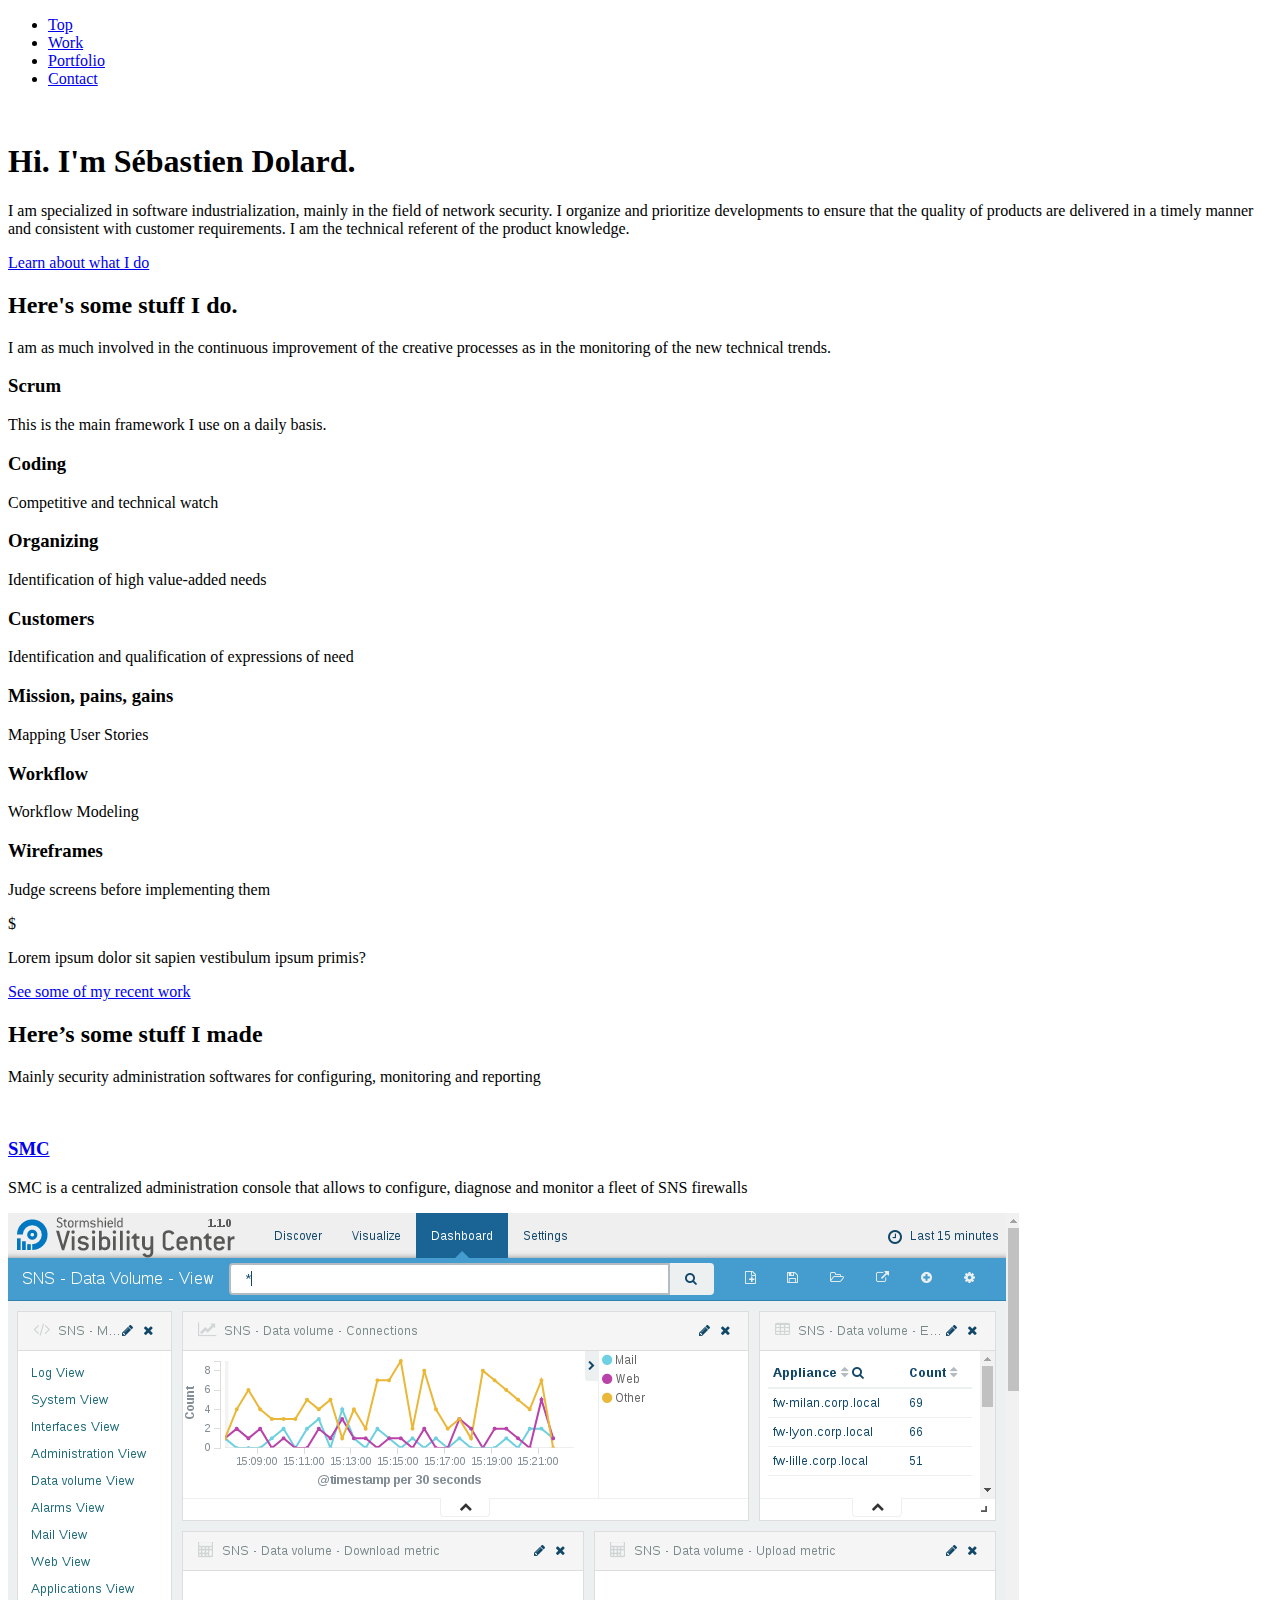
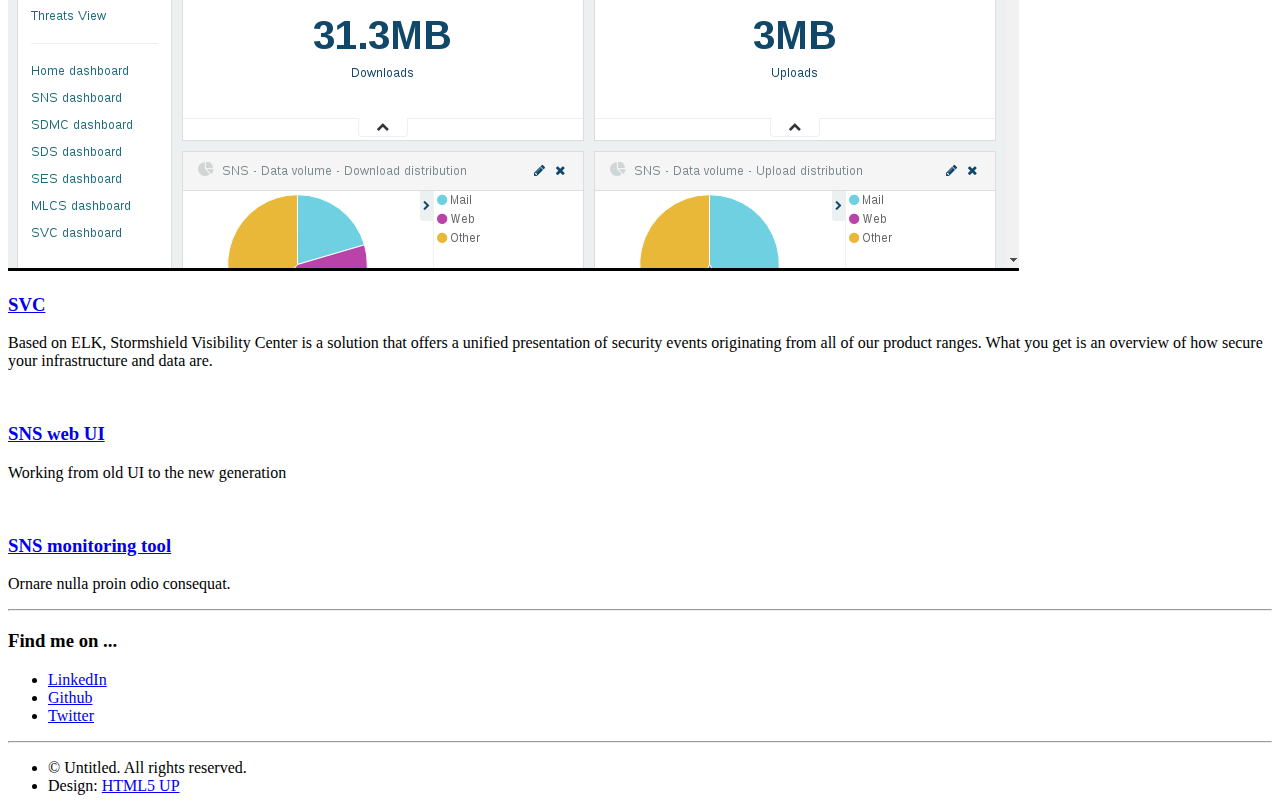
==== index.html @ f57983d5 "Personnal WP - V1" ====
<!DOCTYPE HTML>
<!--
	Miniport by HTML5 UP
	html5up.net | @ajlkn
	Free for personal and commercial use under the CCA 3.0 license (html5up.net/license)
-->
<html>

<head>
	<title>Miniport by HTML5 UP</title>
	<meta charset="utf-8" />
	<meta name="viewport" content="width=device-width, initial-scale=1" />
	<!--[if lte IE 8]><script src="assets/js/ie/html5shiv.js"></script><![endif]-->
	<link rel="stylesheet" href="assets/css/main.css" />
	<!--[if lte IE 8]><link rel="stylesheet" href="assets/css/ie8.css" /><![endif]-->
	<!--[if lte IE 9]><link rel="stylesheet" href="assets/css/ie9.css" /><![endif]-->
</head>

<body>

	<!-- Nav -->
	<nav id="nav">
		<ul class="container">
			<li><a href="#top">Top</a></li>
			<li><a href="#work">Work</a></li>
			<li><a href="#portfolio">Portfolio</a></li>
			<li><a href="#contact">Contact</a></li>
		</ul>
	</nav>

	<!-- Home -->
	<div class="wrapper style1 first">
		<article class="container" id="top">
			<div class="row">
				<div class="4u 12u(mobile)">
					<span class="image fit"><img src="images/sebastien.dolard-682x682.png" alt="" /></span>
				</div>
				<div class="8u 12u(mobile)">
					<header>
						<h1>Hi. I'm <strong>Sébastien Dolard</strong>.</h1>
					</header>
					<p>I am specialized in software industrialization, mainly in the field of network security.
						I organize and prioritize developments to ensure that the quality of products are delivered in a timely manner and consistent with customer requirements.
						I am the technical referent of the product knowledge.</p>
					<a href="#work" class="button big scrolly">Learn about what I do</a>
				</div>
			</div>
		</article>
	</div>

	<!-- Work -->
	<div class="wrapper style2">
		<article id="work">
			<header>
				<h2>Here's some stuff I do.</h2>
				<p>I am as much involved in the continuous improvement of the creative processes as in the monitoring of the new technical trends.</p>
			</header>
			<div class="container">
				<div class="row">
					<div class="4u 12u(mobile)">
						<section class="box style1">
							<span class="icon featured fa-handshake-o"></span>
							<h3>Scrum</h3>
							<p>This is the main framework I use on a daily basis.</p>
						</section>
					</div>
					<div class="4u 12u(mobile)">
						<section class="box style1">
							<span class="icon featured fa-code"></span>
							<h3>Coding</h3>
							<p>Competitive and technical watch</p>
						</section>
					</div>
					<div class="4u 12u(mobile)">
						<section class="box style1">
							<span class="icon featured fa-sort-amount-desc"></span>
							<h3>Organizing</h3>
							<p>Identification of high value-added needs</p>
						</section>
					</div>
				</div>
				<div class="row">
					<div class="4u 12u(mobile)">
						<section class="box style1">
							<span class="icon featured fa-users"></span>
							<h3>Customers</h3>
							<p>Identification and qualification of expressions of need</p>
						</section>
					</div>
					<div class="4u 12u(mobile)">
						<section class="box style1">
							<span class="icon featured fa-map-marker"></span>
							<h3>Mission, pains, gains</h3>
							<p>Mapping User Stories</p>
						</section>
					</div>
					<div class="4u 12u(mobile)">
						<section class="box style1">
							<span class="icon featured fa-map-signs"></span>
							<h3>Workflow</h3>
							<p>Workflow Modeling</p>
						</section>
					</div>
				</div>
				<div class="row">
					<div class="4u 12u(mobile)">
						<section class="box style1">
							<span class="icon featured fa-pencil"></span>
							<h3>Wireframes</h3>
							<p>Judge screens before implementing them</p>
						</section>
					</div>
$
				</div>
			</div>
			<footer>
				<p>Lorem ipsum dolor sit sapien vestibulum ipsum primis?</p>
				<a href="#portfolio" class="button big scrolly">See some of my recent work</a>
			</footer>
		</article>
	</div>

	<!-- Portfolio -->
	<div class="wrapper style3">
		<article id="portfolio">
			<header>
				<h2>Here’s some stuff I made</h2>
				<p>Mainly security administration softwares for configuring, monitoring and reporting</p>
			</header>
			<div class="container">
				<div class="row">
					<div class="4u 12u(mobile)">
						<article class="box style2">
							<a href="#" class="image featured"><img src="images/SMC_vpn.png" alt="" /></a>
							<h3><a href="#">SMC</a></h3>
							<p>SMC is a centralized administration console that allows to configure, diagnose and monitor a fleet of SNS firewalls</p>
						</article>
					</div>
					<div class="4u 12u(mobile)">
						<article class="box style2">
							<a href="#" class="image featured"><img src="images/SVC.png" alt="" /></a>
							<h3><a href="#">SVC</a></h3>
							<p>Based on ELK, Stormshield Visibility Center is a solution that offers a unified presentation of security events originating from all of our product ranges. What you get is an overview of how secure your infrastructure and data are.</p>
						</article>
					</div>
					<div class="4u 12u(mobile)">
						<article class="box style2">
							<a href="#" class="image featured"><img src="images/SNS_WEB_UI.png" alt="" /></a>
							<h3><a href="#">SNS web UI</a></h3
									<p>Working from old UI to the new generation</p>
								</article>
							</div>
						</div>
						<div class="row">
							<div class="4u 12u(mobile)">
								<article class="box style2">
									<a href="#" class="image featured"><img src="images/SMRT.png" alt="" /></a>
									<h3><a href="#">SNS monitoring tool</a></h3>
							<p>Ornare nulla proin odio consequat.</p>
						</article>
					</div>
				</div>
			</div>
			<!-- <footer>
				<p>Lorem ipsum dolor sit sapien vestibulum ipsum primis?</p>
				<a href="#contact" class="button big scrolly">Get in touch with me</a>
			</footer> -->
		</article>
	</div>

	<!-- Contact -->
	<div class="wrapper style4">
		<article id="contact" class="container 75%">
			<!-- <header>
				<h2>Have me make stuff for you.</h2>
				<p>Ornare nulla proin odio consequat sapien vestibulum ipsum sed lorem.</p>
			</header> -->
			<div>
				<!-- <div class="row">
					<div class="12u">
						<form method="post" action="#">
							<div>
								<div class="row">
									<div class="6u 12u(mobile)">
										<input type="text" name="name" id="name" placeholder="Name" />
									</div>
									<div class="6u 12u(mobile)">
										<input type="text" name="email" id="email" placeholder="Email" />
									</div>
								</div>
								<div class="row">
									<div class="12u">
										<input type="text" name="subject" id="subject" placeholder="Subject" />
									</div>
								</div>
								<div class="row">
									<div class="12u">
										<textarea name="message" id="message" placeholder="Message"></textarea>
									</div>
								</div>
								<div class="row 200%">
									<div class="12u">
										<ul class="actions">
											<li><input type="submit" value="Send Message" /></li>
											<li><input type="reset" value="Clear Form" class="alt" /></li>
										</ul>
									</div>
								</div>
							</div>
						</form>
					</div>
				</div> -->
				<div class="row">
					<div class="12u">
						<hr />
						<h3>Find me on ...</h3>
						<ul class="social">
							<li><a href="https://www.linkedin.com/in/sebastien-dolard/" class="icon fa-linkedin"><span class="label">LinkedIn</span></a></li>
							<li><a href="https://github.com/sdolard" class="icon fa-github"><span class="label">Github</span></a></li>
							<li><a href="https://twitter.com/sdolard" class="icon fa-twitter"><span class="label">Twitter</span></a></li>
							<!-- <li><a href="#" class="icon fa-facebook"><span class="label">Facebook</span></a></li> -->
							<!-- <li><a href="#" class="icon fa-dribbble"><span class="label">Dribbble</span></a></li> -->
							<!-- <li><a href="#" class="icon fa-tumblr"><span class="label">Tumblr</span></a></li> -->
							<!-- <li><a href="#" class="icon fa-google-plus"><span class="label">Google+</span></a></li> -->
							<!--
									<li><a href="#" class="icon fa-rss"><span>RSS</span></a></li>
									<li><a href="#" class="icon fa-instagram"><span>Instagram</span></a></li>
									<li><a href="#" class="icon fa-foursquare"><span>Foursquare</span></a></li>
									<li><a href="#" class="icon fa-skype"><span>Skype</span></a></li>
									<li><a href="#" class="icon fa-soundcloud"><span>Soundcloud</span></a></li>
									<li><a href="#" class="icon fa-youtube"><span>YouTube</span></a></li>
									<li><a href="#" class="icon fa-blogger"><span>Blogger</span></a></li>
									<li><a href="#" class="icon fa-flickr"><span>Flickr</span></a></li>
									<li><a href="#" class="icon fa-vimeo"><span>Vimeo</span></a></li>
									-->
						</ul>
						<hr />
					</div>
				</div>
			</div>
			<footer>
				<ul id="copyright">
					<li>&copy; Untitled. All rights reserved.</li>
					<li>Design: <a href="http://html5up.net">HTML5 UP</a></li>
				</ul>
			</footer>
		</article>
	</div>

	<!-- Scripts -->
	<script src="assets/js/jquery.min.js"></script>
	<script src="assets/js/jquery.scrolly.min.js"></script>
	<script src="assets/js/skel.min.js"></script>
	<script src="assets/js/skel-viewport.min.js"></script>
	<script src="assets/js/util.js"></script>
	<!--[if lte IE 8]><script src="assets/js/ie/respond.min.js"></script><![endif]-->
	<script src="assets/js/main.js"></script>

</body>

</html>
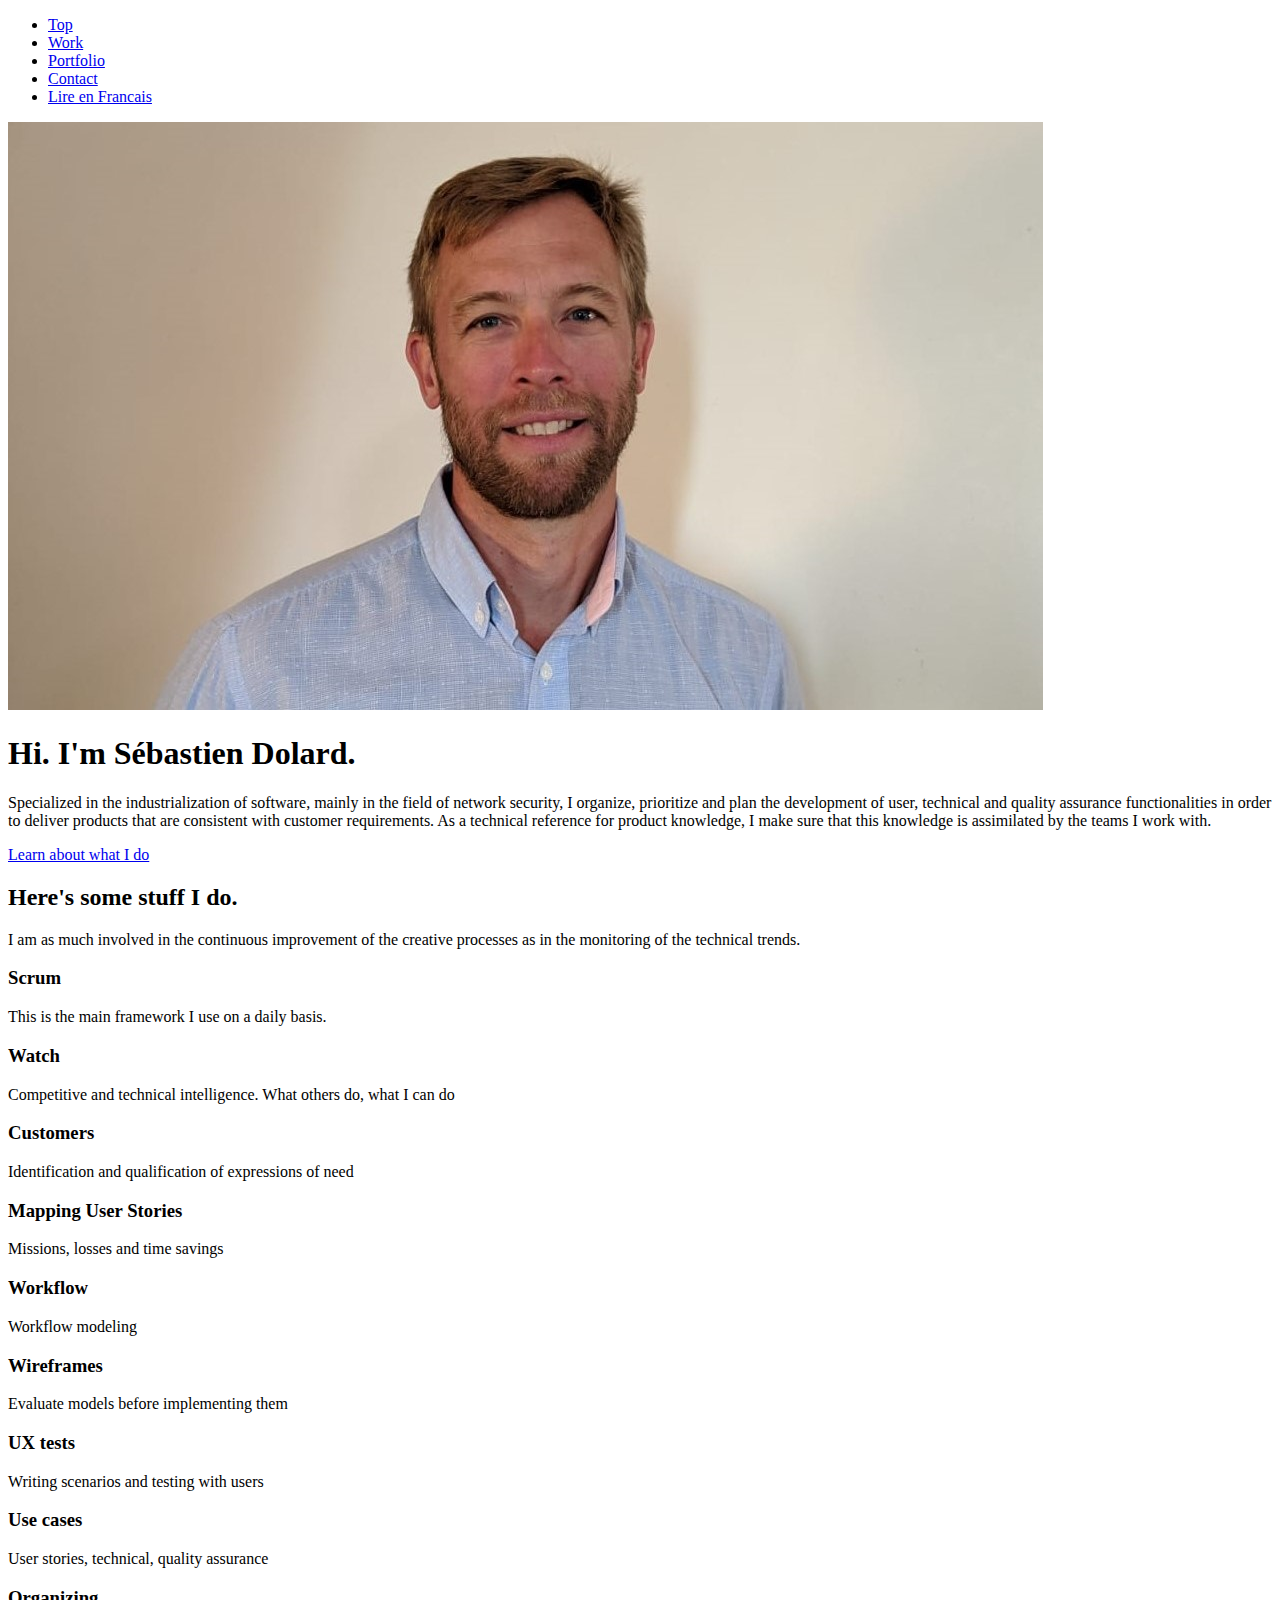
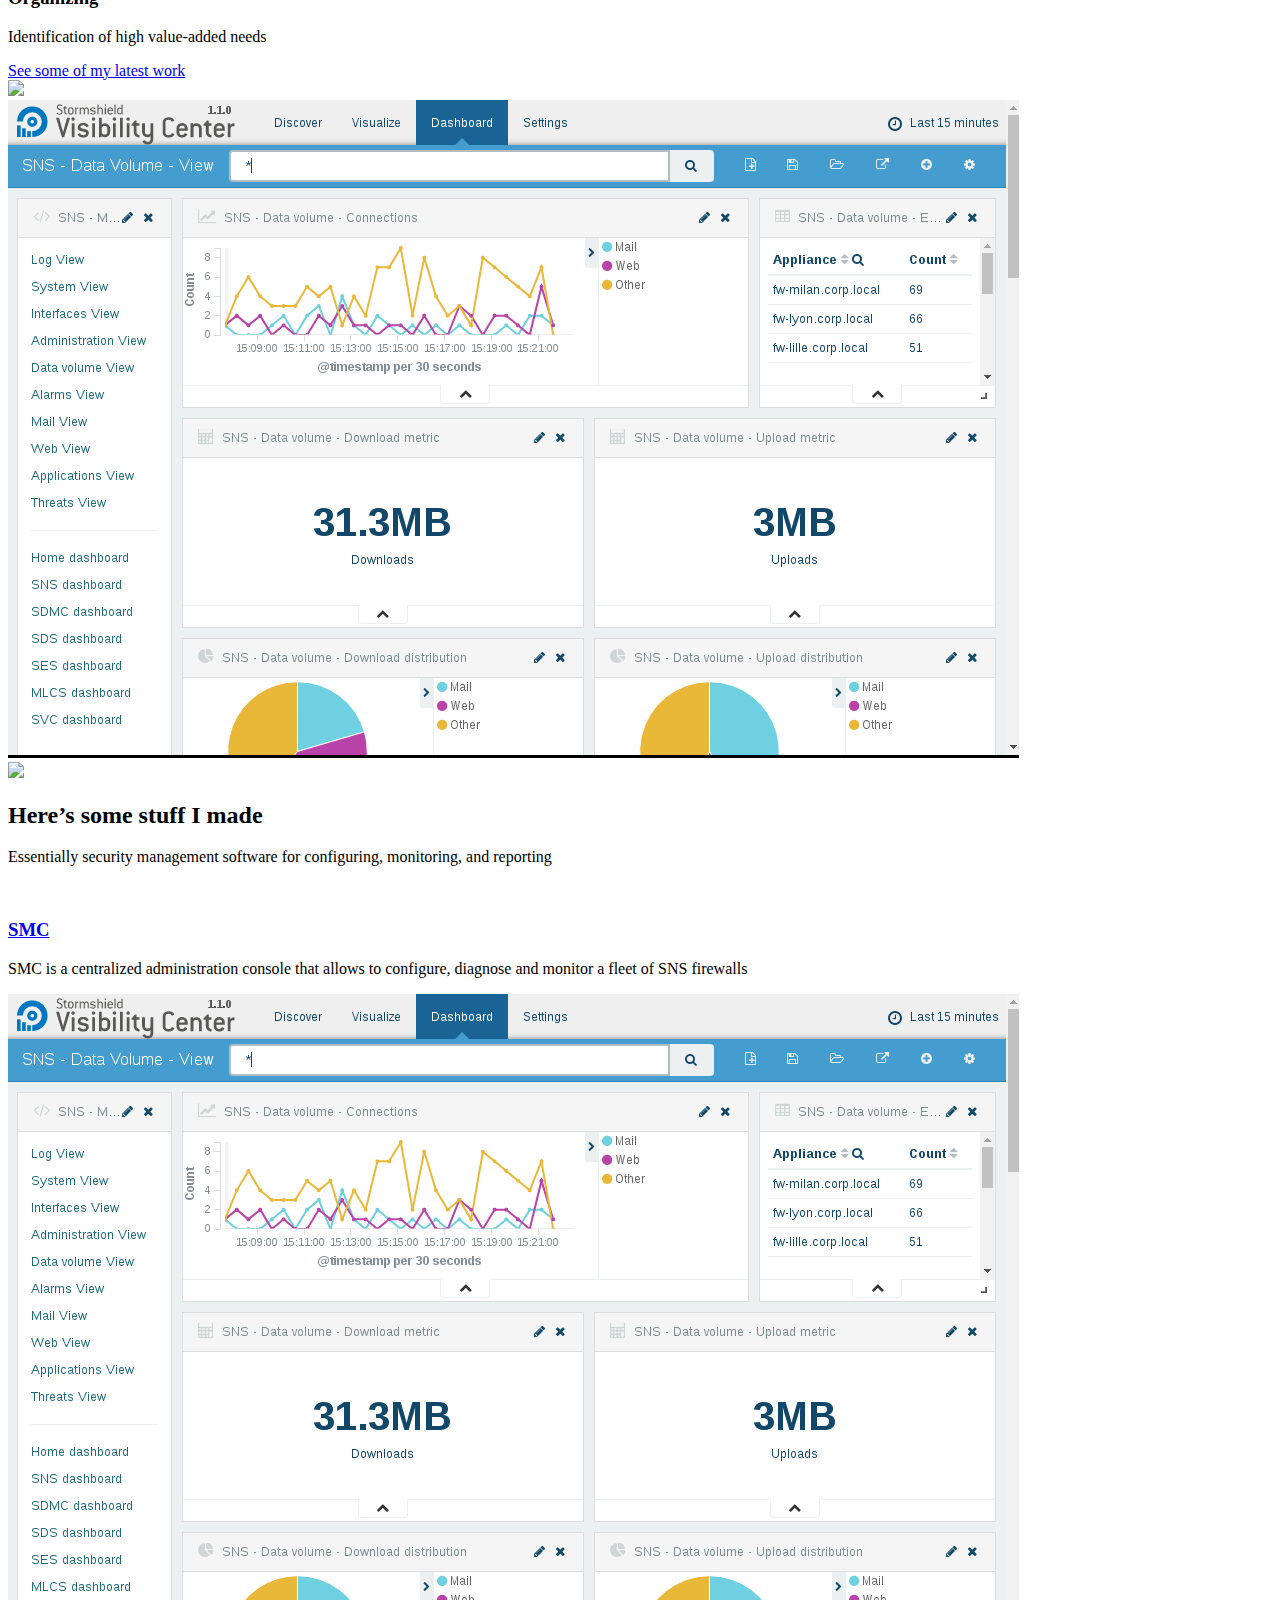
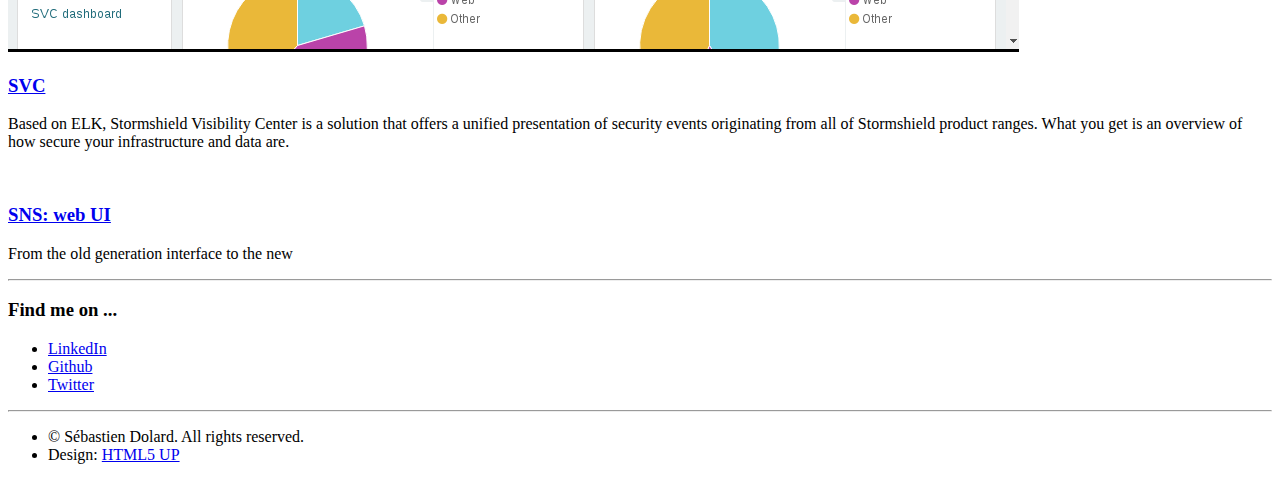
==== commit 43e64428: "August 2020 update" ====
--- a/index.html
+++ b/index.html
@@ -7,13 +7,17 @@
 <html>
 
 <head>
-	<title>Miniport by HTML5 UP</title>
+	<title>Sebastien Dolard</title>
 	<meta charset="utf-8" />
 	<meta name="viewport" content="width=device-width, initial-scale=1" />
 	<!--[if lte IE 8]><script src="assets/js/ie/html5shiv.js"></script><![endif]-->
 	<link rel="stylesheet" href="assets/css/main.css" />
 	<!--[if lte IE 8]><link rel="stylesheet" href="assets/css/ie8.css" /><![endif]-->
 	<!--[if lte IE 9]><link rel="stylesheet" href="assets/css/ie9.css" /><![endif]-->
+	<link rel="stylesheet" href="assets/css/jesterBox.css" />
+	<link rel="stylesheet" href="flag-icon-css-2.9.0/css/flag-icon.min.css" />
+	<link rel="stylesheet" href="assets/css/w3.css" />
+	<link rel="stylesheet" href="assets/css/custom.css" />
 </head>
 
 <body>
@@ -21,10 +25,21 @@
 	<!-- Nav -->
 	<nav id="nav">
 		<ul class="container">
-			<li><a href="#top">Top</a></li>
-			<li><a href="#work">Work</a></li>
-			<li><a href="#portfolio">Portfolio</a></li>
-			<li><a href="#contact">Contact</a></li>
+			<li>
+				<a href="#top">Top</a>
+			</li>
+			<li>
+				<a href="#work">Work</a>
+			</li>
+			<li>
+				<a href="#portfolio">Portfolio</a>
+			</li>
+			<li>
+				<a href="#contact">Contact</a>
+			</li>
+			<li>
+				<a href="index-fr.html"><span class="flag-icon flag-icon-fr w3-margin-right"></span>Lire en Francais</a>
+			</li>
 		</ul>
 	</nav>
 
@@ -33,15 +48,22 @@
 		<article class="container" id="top">
 			<div class="row">
 				<div class="4u 12u(mobile)">
-					<span class="image fit"><img src="images/sebastien.dolard-682x682.png" alt="" /></span>
+					<span class="image fit">
+						<img src="images/Sebastien-Dolard.jpeg" alt="" />
+					</span>
 				</div>
 				<div class="8u 12u(mobile)">
 					<header>
-						<h1>Hi. I'm <strong>Sébastien Dolard</strong>.</h1>
+						<h1>Hi. I'm
+							<strong>Sébastien Dolard</strong>.</h1>
 					</header>
-					<p>I am specialized in software industrialization, mainly in the field of network security.
-						I organize and prioritize developments to ensure that the quality of products are delivered in a timely manner and consistent with customer requirements.
-						I am the technical referent of the product knowledge.</p>
+					<p>Specialized in the industrialization of software, mainly in the field of network security, I
+						organize,
+						prioritize and plan the development of user, technical and quality assurance functionalities in
+						order to deliver
+						products that are consistent with customer requirements. As a technical reference for product
+						knowledge, I make
+						sure that this knowledge is assimilated by the teams I work with.</p>
 					<a href="#work" class="button big scrolly">Learn about what I do</a>
 				</div>
 			</div>
@@ -53,7 +75,9 @@
 		<article id="work">
 			<header>
 				<h2>Here's some stuff I do.</h2>
-				<p>I am as much involved in the continuous improvement of the creative processes as in the monitoring of the new technical trends.</p>
+				<p>I am as much involved in the continuous improvement of the creative processes as in the monitoring of
+					the
+					technical trends.</p>
 			</header>
 			<div class="container">
 				<div class="row">
@@ -66,9 +90,55 @@
 					</div>
 					<div class="4u 12u(mobile)">
 						<section class="box style1">
-							<span class="icon featured fa-code"></span>
-							<h3>Coding</h3>
-							<p>Competitive and technical watch</p>
+							<span class="icon featured fa-eye"></span>
+							<h3>Watch</h3>
+							<p>Competitive and technical intelligence. What others do, what I can do</p>
+						</section>
+					</div>
+					<div class="4u 12u(mobile)">
+						<section class="box style1">
+							<span class="icon featured fa-users"></span>
+							<h3>Customers</h3>
+							<p>Identification and qualification of expressions of need</p>
+						</section>
+					</div>
+				</div>
+				<div class="row">
+					<div class="4u 12u(mobile)">
+						<section class="box style1">
+							<span class="icon featured fa-map"></span>
+							<h3>Mapping User Stories</h3>
+							<p>Missions, losses and time savings</p>
+						</section>
+					</div>
+					<div class="4u 12u(mobile)">
+						<section class="box style1">
+							<span class="icon featured fa-map-signs"></span>
+							<h3>Workflow</h3>
+							<p>Workflow modeling</p>
+						</section>
+					</div>
+					<div class="4u 12u(mobile)">
+						<section class="box style1">
+							<span class="icon featured fa-pencil"></span>
+							<h3>Wireframes</h3>
+							<p>Evaluate models before implementing them</p>
+						</section>
+					</div>
+				</div>
+				<div class="row">
+					<div class="4u 12u(mobile)">
+						<section class="box style1">
+							<span class="icon featured fa-check"></span>
+							<h3>UX tests</h3>
+							<p>Writing scenarios and testing with users</p>
+						</section>
+					</div>
+					<div class="4u 12u(mobile)">
+						<section class="box style1">
+							<span class="icon featured fa-book"></span>
+							<h3>Use cases</h3>
+							<p>User stories, technical, quality assurance</p>
 						</section>
 					</div>
 					<div class="4u 12u(mobile)">
@@ -79,84 +149,72 @@
 						</section>
 					</div>
 				</div>
-				<div class="row">
-					<div class="4u 12u(mobile)">
-						<section class="box style1">
-							<span class="icon featured fa-users"></span>
-							<h3>Customers</h3>
-							<p>Identification and qualification of expressions of need</p>
-						</section>
-					</div>
-					<div class="4u 12u(mobile)">
-						<section class="box style1">
-							<span class="icon featured fa-map-marker"></span>
-							<h3>Mission, pains, gains</h3>
-							<p>Mapping User Stories</p>
-						</section>
-					</div>
-					<div class="4u 12u(mobile)">
-						<section class="box style1">
-							<span class="icon featured fa-map-signs"></span>
-							<h3>Workflow</h3>
-							<p>Workflow Modeling</p>
-						</section>
-					</div>
-				</div>
-				<div class="row">
-					<div class="4u 12u(mobile)">
-						<section class="box style1">
-							<span class="icon featured fa-pencil"></span>
-							<h3>Wireframes</h3>
-							<p>Judge screens before implementing them</p>
-						</section>
-					</div>
-$
-				</div>
 			</div>
 			<footer>
-				<p>Lorem ipsum dolor sit sapien vestibulum ipsum primis?</p>
-				<a href="#portfolio" class="button big scrolly">See some of my recent work</a>
+				<!-- <p>Lorem ipsum dolor sit sapien vestibulum ipsum primis?</p> -->
+				<a href="#portfolio" class="button big scrolly">See some of my latest work</a>
 			</footer>
 		</article>
 	</div>
 
 	<!-- Portfolio -->
+	<a href="#JesterBox" class="JesterBox">
+		<div id="SMC">
+			<img src="images/SMC_vpn.png">
+		</div>
+		<div id="SVC">
+			<img src="images/SVC.png">
+		</div>
+		<div id="SNS_UI">
+			<img src="images/SNS_WEB_UI.png">
+		</div>
+	</a>
 	<div class="wrapper style3">
 		<article id="portfolio">
 			<header>
 				<h2>Here’s some stuff I made</h2>
-				<p>Mainly security administration softwares for configuring, monitoring and reporting</p>
+				<p>Essentially security management software for configuring, monitoring, and reporting</p>
 			</header>
 			<div class="container">
 				<div class="row">
 					<div class="4u 12u(mobile)">
-						<article class="box style2">
-							<a href="#" class="image featured"><img src="images/SMC_vpn.png" alt="" /></a>
-							<h3><a href="#">SMC</a></h3>
-							<p>SMC is a centralized administration console that allows to configure, diagnose and monitor a fleet of SNS firewalls</p>
+						<article class="box style2 production">
+							<a href="#SMC" class="image featured">
+								<img src="images/SMC_vpn.png" alt="" />
+							</a>
+							<h3>
+								<a href="#SMC">SMC</a>
+							</h3>
+							<p>SMC is a centralized administration console that allows to configure, diagnose and
+								monitor a fleet of SNS
+								firewalls</p>
 						</article>
 					</div>
 					<div class="4u 12u(mobile)">
-						<article class="box style2">
-							<a href="#" class="image featured"><img src="images/SVC.png" alt="" /></a>
-							<h3><a href="#">SVC</a></h3>
-							<p>Based on ELK, Stormshield Visibility Center is a solution that offers a unified presentation of security events originating from all of our product ranges. What you get is an overview of how secure your infrastructure and data are.</p>
+						<article class="box style2 production">
+							<a href="#SVC" class="image featured">
+								<img src="images/SVC.png" alt="" />
+							</a>
+							<h3>
+								<a href="#SVC">SVC</a>
+							</h3>
+							<p>Based on ELK, Stormshield Visibility Center is a solution that offers a unified
+								presentation of security
+								events originating
+								from all of Stormshield product ranges. What you get is an overview of how secure your
+								infrastructure and data
+								are.</p>
 						</article>
 					</div>
 					<div class="4u 12u(mobile)">
-						<article class="box style2">
-							<a href="#" class="image featured"><img src="images/SNS_WEB_UI.png" alt="" /></a>
-							<h3><a href="#">SNS web UI</a></h3
-									<p>Working from old UI to the new generation</p>
-								</article>
-							</div>
-						</div>
-						<div class="row">
-							<div class="4u 12u(mobile)">
-								<article class="box style2">
-									<a href="#" class="image featured"><img src="images/SMRT.png" alt="" /></a>
-									<h3><a href="#">SNS monitoring tool</a></h3>
-							<p>Ornare nulla proin odio consequat.</p>
+						<article class="box style2 production">
+							<a href="#SNS_UI" class="image featured">
+								<img src="images/SNS_WEB_UI.png" alt="" />
+							</a>
+							<h3>
+								<a href="#SNS_UI">SNS: web UI</a>
+							</h3>
+							<p>From the old generation interface to the new</p>
 						</article>
 					</div>
 				</div>
@@ -215,9 +273,21 @@
 						<hr />
 						<h3>Find me on ...</h3>
 						<ul class="social">
-							<li><a href="https://www.linkedin.com/in/sebastien-dolard/" class="icon fa-linkedin"><span class="label">LinkedIn</span></a></li>
-							<li><a href="https://github.com/sdolard" class="icon fa-github"><span class="label">Github</span></a></li>
-							<li><a href="https://twitter.com/sdolard" class="icon fa-twitter"><span class="label">Twitter</span></a></li>
+							<li>
+								<a href="https://www.linkedin.com/in/sebastien-dolard/" class="icon fa-linkedin">
+									<span class="label">LinkedIn</span>
+								</a>
+							</li>
+							<li>
+								<a href="https://github.com/sdolard" class="icon fa-github">
+									<span class="label">Github</span>
+								</a>
+							</li>
+							<li>
+								<a href="https://twitter.com/sdolard" class="icon fa-twitter">
+									<span class="label">Twitter</span>
+								</a>
+							</li>
 							<!-- <li><a href="#" class="icon fa-facebook"><span class="label">Facebook</span></a></li> -->
 							<!-- <li><a href="#" class="icon fa-dribbble"><span class="label">Dribbble</span></a></li> -->
 							<!-- <li><a href="#" class="icon fa-tumblr"><span class="label">Tumblr</span></a></li> -->
@@ -240,8 +310,10 @@
 			</div>
 			<footer>
 				<ul id="copyright">
-					<li>&copy; Untitled. All rights reserved.</li>
-					<li>Design: <a href="http://html5up.net">HTML5 UP</a></li>
+					<li>&copy; Sébastien Dolard. All rights reserved.</li>
+					<li>Design:
+						<a href="http://html5up.net">HTML5 UP</a>
+					</li>
 				</ul>
 			</footer>
 		</article>
@@ -258,4 +330,4 @@
 
 </body>
 
-</html>
+</html>